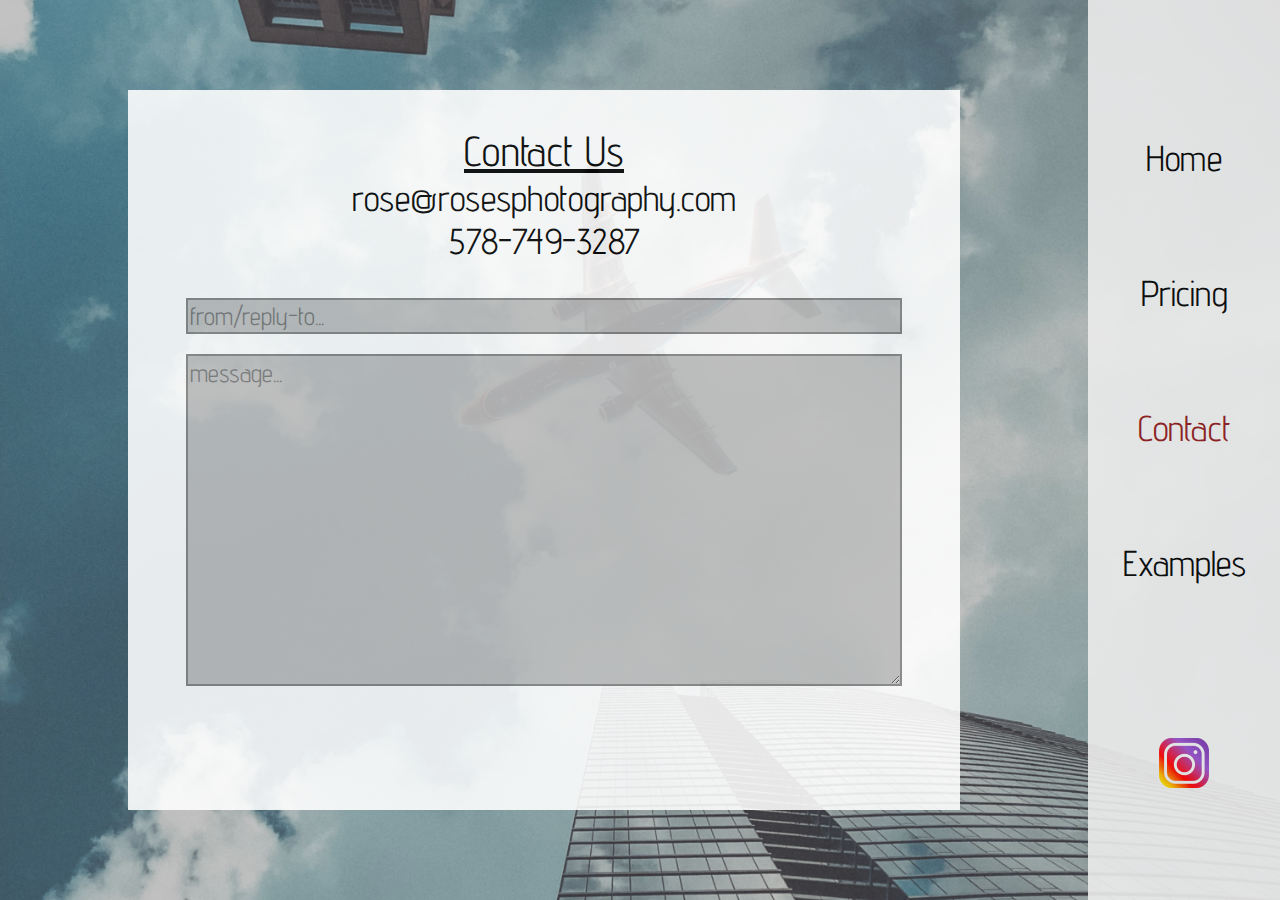
==== contact.html @ 58de6a2f "Add files via upload" ====
<!DOCTYPE html>
<html lang="en" dir="ltr">
  <head>
    <meta charset="utf-8">
    <meta name="viewport" content="width=device-width, initial-scale=1.0">
    <title>Rose's Photography - Contact</title>
    <link rel="stylesheet" href="style/global.css"> <!-- Global CSS File -->
    <link rel="stylesheet" href="style/contact.css"> <!-- Index CSS File -->
  </head>
  <body>
    <div id="background-box"></div>
    <div id="navigation">
      <span id="expand-button" onClick="openNav()">&#9776;</span>
      <div id="pages">
        <a href="index.html">Home</a>
        <a href="pricing.html">Pricing</a>
        <a class="highlight" href="contact.html">Contact</a>
        <a href="examples.html">Examples</a>
      </div>
      <div id="icon-container">
        <a href="https://instagram.com" target="_blank">
          <img id="instagram-icon" src="style/img/insta.png" alt="Instagram">
        </a>
      </div>
    </div> <!-- end of nav -->

    <div id="contact-box">
      <p>
        <span class="heading-p" style="text-decoration: underline;">Contact Us</span> <br>
        rose@rosesphotography.com <br>
        578-749-3287
      </p>
      <input type="text" id="from-box" placeholder="from/reply-to..."></input>
      <textarea id="message-box" placeholder="message..."></textarea>
    </div>
  </body>
  <script src="nav.js" charset="utf-8"></script>
</html>
---- style/global.css ----
@import url('https://fonts.googleapis.com/css?family=Advent+Pro|Alfa+Slab+One&display=swap');

body {
  margin: 0px;
  padding: 0px;
  background-image: url("img/plane.jpg");
  background-position: center;
  background-repeat: no-repeat;
  background-attachment: fixed;
  background-size: cover;
  font-family: 'Advent Pro', sans-serif;
}

a {
  color: black;
}

p {
  font-size: 36px;
}

#expand-button {
  display: none;
  font-size: 35px;
  color: #8C1616;
}

#navigation {
  z-index: 1;
  background-color: #EBEBEB;
  opacity: 91%;
  position: fixed;
  height: 100vh;
  width: 15vw;
  right: 0;
}

#pages {
  margin-top: 10vh;
  width: 100%;
  height: 60vh;
  display: flex;
  flex-direction: column;
  justify-content: space-around;
  align-items: center;
}

#pages > a {
  text-decoration: none;
  font-size: 36px;
}

#pages > a:hover {
  color: #8C1616;
}

#icon-container {
  width: 100%;
  height: 30vh;
  display: flex;
  justify-content: center;
  align-items: center;
}

#instagram-icon {
  width: 50px;
  height: 50px;
}

#background-box {
  background-color: #666666;
  opacity: 40%;
  width: 100%;
  height: 100vh;
  position: fixed;
}

.heading-p {
  font-size: 42px;
}

.highlight {
  color: #8C1616;
}

@media only screen and (max-width: 900px) {
  .heading-p {
    font-size: 24px;
  }
  p {
    font-size: 20px;
  }
  #pages, #icon-container {
    display: none;
  }
  #navigation {
    width: 100vw;
    height: 45px;
    opacity: 95%;
  }
  #expand-button {
    display: block;
  }
  #pages > a {
    font-size: 24px;
  }
}
---- style/contact.css ----
#contact-box {
  background-color: white;
  opacity: 88%;
  width: 65vw;
  height: 80vh;
  margin-top: 10vh;
  margin-bottom: 10vh;
  margin-left: 10vw;
  margin-left: 10vw;
  position: absolute;
  text-align: center;
}

#from-box {
  background-color: rgba(0, 0, 0, 0.25);
  border: solid 2px rgba(133, 133, 133, 1);
  font-size: 25px;
  font-family: 'Advent Pro', sans-serif;
  width: 85%;
}

#message-box {
  margin-top: 20px;
  background-color: rgba(0, 0, 0, 0.25);
  border: solid 2px rgba(133, 133, 133, 1);
  font-size: 25px;
  font-family: 'Advent Pro', sans-serif;
  width: 85%;
  height: 45%;
}

@media only screen and (max-width: 900px) {
  #contact-box {
    width: 80vw;
  }
}
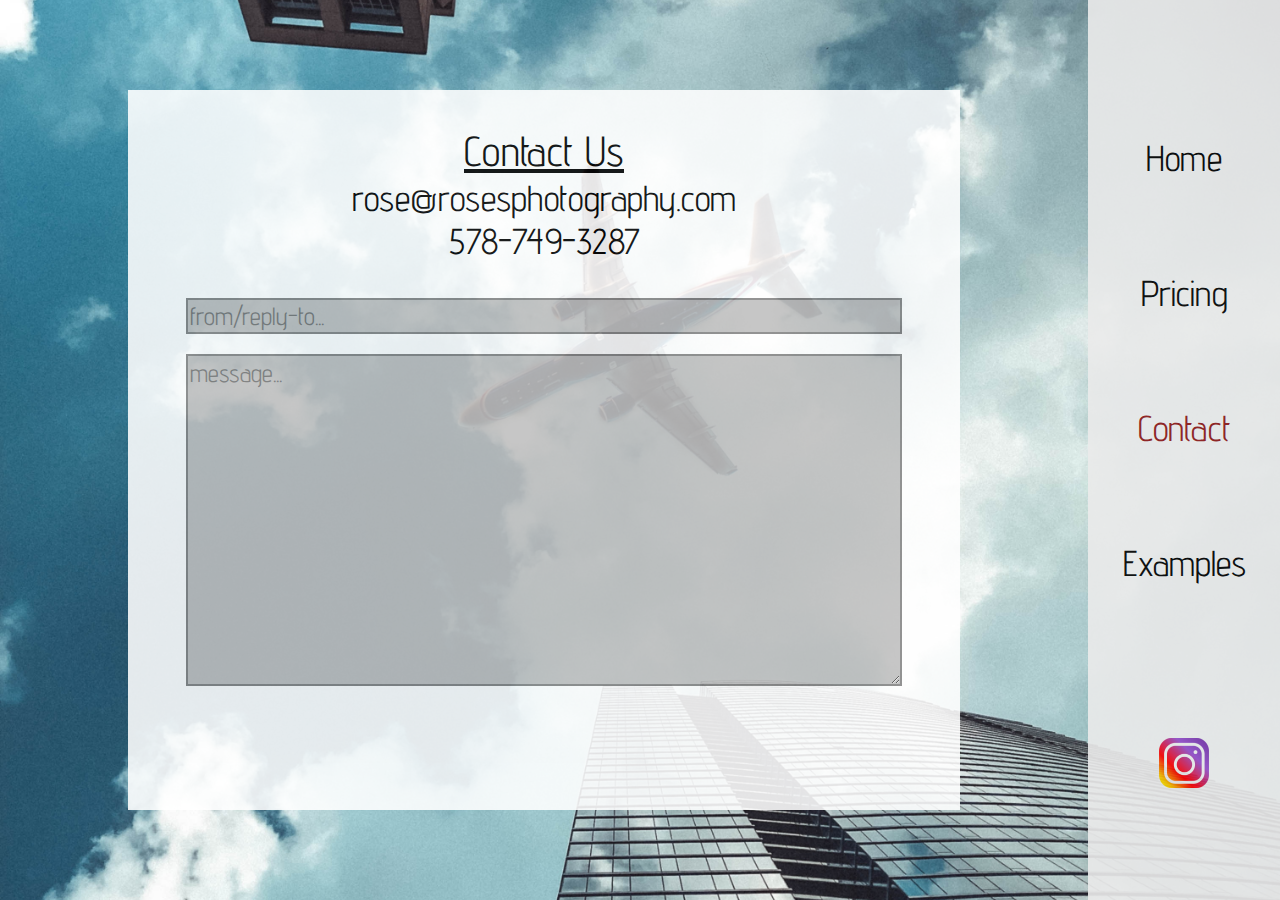
==== commit 8c5124c8: "Still trying to fix that mobile compatibility.." ====
--- a/contact.html
+++ b/contact.html
@@ -8,7 +8,6 @@
     <link rel="stylesheet" href="style/contact.css"> <!-- Index CSS File -->
   </head>
   <body>
-    <div id="background-box"></div>
     <div id="navigation">
       <span id="expand-button" onClick="openNav()">&#9776;</span>
       <div id="pages">
--- a/style/global.css
+++ b/style/global.css
@@ -28,7 +28,7 @@
 #navigation {
   z-index: 1;
   background-color: #EBEBEB;
-  opacity: 91%;
+  opacity: .91;
   position: fixed;
   height: 100vh;
   width: 15vw;
@@ -67,14 +67,6 @@
   height: 50px;
 }
 
-#background-box {
-  background-color: #666666;
-  opacity: 40%;
-  width: 100%;
-  height: 100vh;
-  position: fixed;
-}
-
 .heading-p {
   font-size: 42px;
 }
@@ -96,7 +88,7 @@
   #navigation {
     width: 100vw;
     height: 45px;
-    opacity: 95%;
+    opacity: .95;
   }
   #expand-button {
     display: block;
